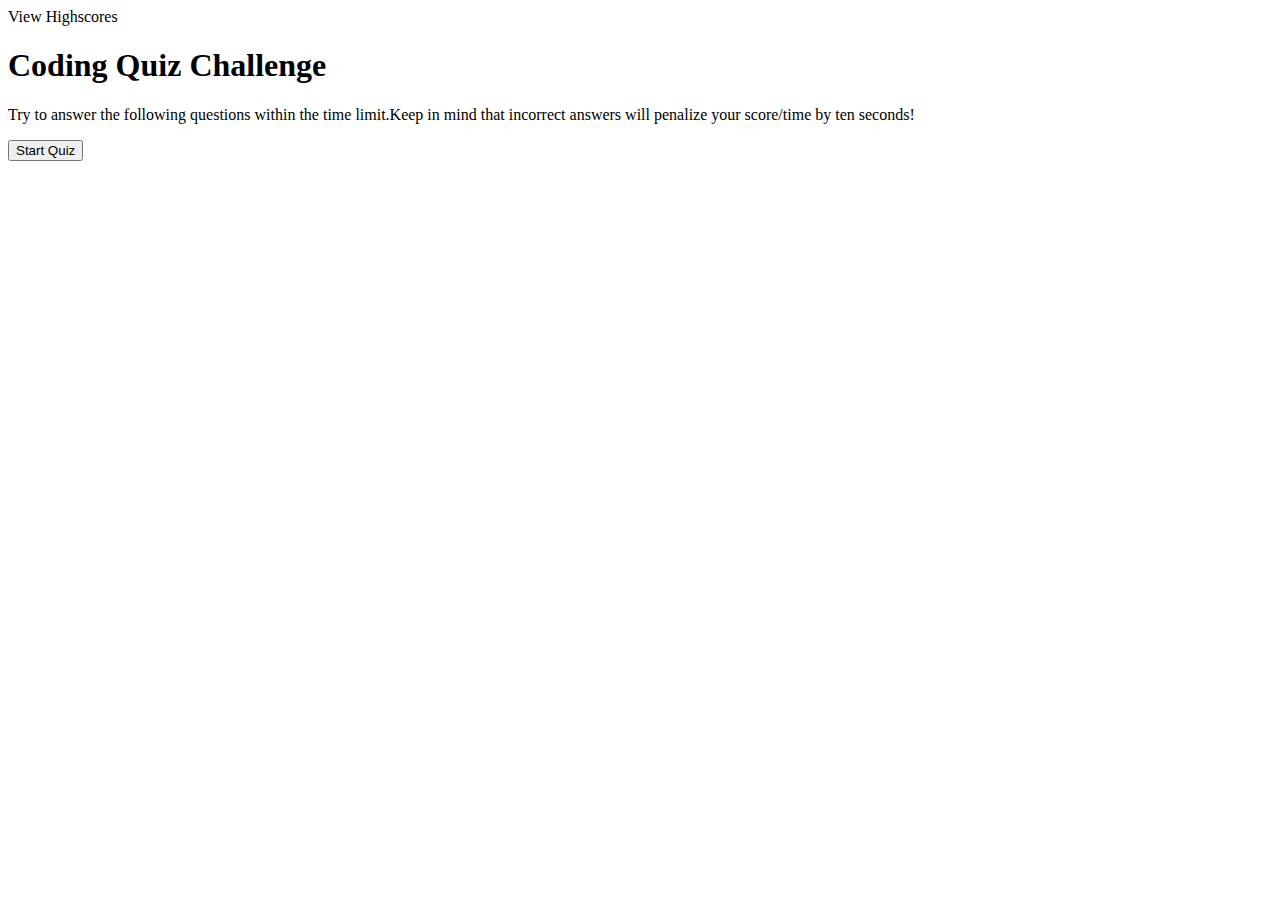
==== index.html @ 55365453 "create html file" ====
<!DOCTYPE html>
<html lang="en">
<head>
    <meta charset="UTF-8">
    <meta http-equiv="X-UA-Compatible" content="IE=edge">
    <meta name="viewport" content="width=device-width, initial-scale=1.0">
    <link rel="stylesheet" href="./assets/css/style.css"/>
    <title>Code Quiz</title>
</head>
<body>
    <!-- link to highscores -->
    <a>View Highscores</a>
    <!-- first page -->
    <div class="info-box">
    <!-- timer -->
    <div class="timer"></div>
    <!-- quiz content -->
    <div class="question-header">
        <h1>Coding Quiz Challenge</h1>
        <p>Try to answer the following questions within the time limit.Keep in mind that incorrect answers
            will penalize your score/time by ten seconds!</p>
            <ul class="choices"></ul>
            <!-- buttons -->
            <button id="start-btn">Start Quiz</button>
    </div>
    </div>
    <script src="script.js"></script>
</body>
</html>
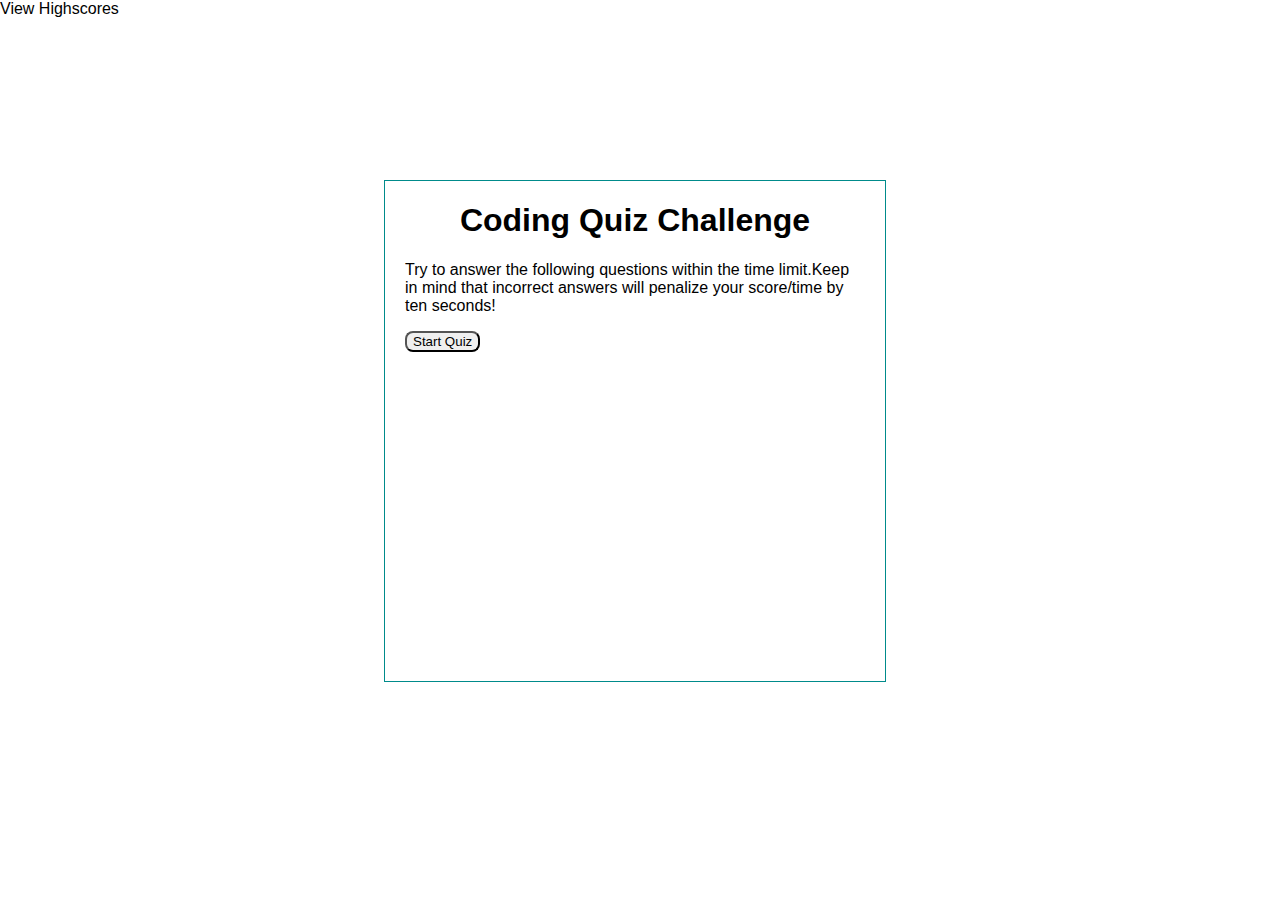
==== commit c8450d99: "function to compare answers" ====
--- a/index.html
+++ b/index.html
@@ -24,6 +24,6 @@
             <button id="start-btn">Start Quiz</button>
     </div>
     </div>
-    <script src="script.js"></script>
+    <script src="./assets/js/script.js"></script>
 </body>
 </html>--- a/assets/css/style.css
+++ b/assets/css/style.css
@@ -0,0 +1,86 @@
+body {
+    width: 100%;
+    margin: auto;
+    font-family: serif;
+    font-family: 'Varela Round', sans-serif;
+}
+.info-box {
+    position: absolute;
+    left: 30%;
+    top: 20%;
+    width: 500px;
+    height: 500px;
+    border:1px solid darkcyan;
+}
+.start-btn {
+    background-color: darkcyan;
+    margin-left: 33%;
+    padding: 15px 32px;
+    font-size: 20px;
+    color:whitesmoke;
+}
+.question-header {
+    margin: 20px;
+}
+.timer {
+    float: right;
+}
+#goBack {
+    background-color: darkcyan;
+    position: relative;
+    padding: 10px;
+    font-size: 20px;
+    color: whitesmoke;
+    top: 30%;
+    left: 55%;
+    width: auto;
+    text-align: center;
+    text-decoration: none;
+}
+#clear {
+    background-color: darkcyan;
+    position: relative;
+    padding: 10px;
+    font-size: 20px;
+    color: whitesmoke;
+    top: 30%;
+    right: 5%;
+    text-align: center;
+}
+button {
+    border-radius: 8px;
+}
+textarea {
+    width: 90%;
+    margin: 20px;
+}
+#submit {
+    background-color: darkcyan;
+    margin-left: 33%;
+    padding: 15px 32px;
+    font-size: 20px;
+    color: whitesmoke;
+}
+label {
+    margin-right: 10px;
+}
+input {
+    margin-bottom: 20px;
+    width: 50%;
+    border: 1px solid lightgray;
+}
+h1 {
+    text-align: center;
+}
+li {
+    background-color: darkcyan;
+    margin-top: 10px;
+    padding: 5px 15px;
+    width: 80%;
+    font-size: 18px;
+    color: whitesmoke;
+}
+#createDiv {
+    margin-top: 20px;
+    border-top: 1px solid lightgray;
+}
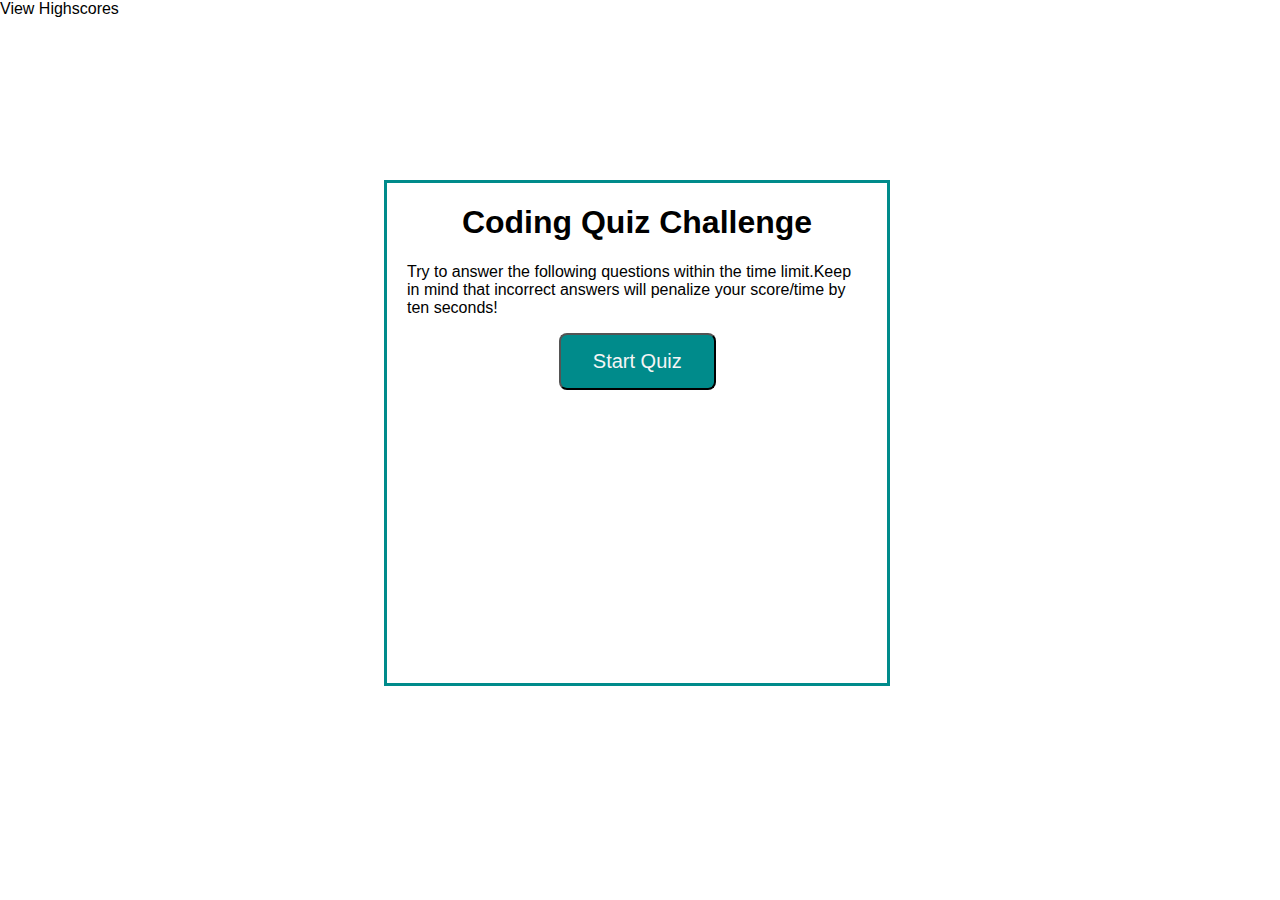
==== commit 147ead84: "function end quiz with calculating score and saving it in local storage.sending results to high scor" ====
--- a/index.html
+++ b/index.html
@@ -1,29 +1,32 @@
 <!DOCTYPE html>
 <html lang="en">
-<head>
-    <meta charset="UTF-8">
-    <meta http-equiv="X-UA-Compatible" content="IE=edge">
-    <meta name="viewport" content="width=device-width, initial-scale=1.0">
-    <link rel="stylesheet" href="./assets/css/style.css"/>
+  <head>
+    <meta charset="UTF-8" />
+    <meta http-equiv="X-UA-Compatible" content="IE=edge" />
+    <meta name="viewport" content="width=device-width, initial-scale=1.0" />
+    <link rel="stylesheet" href="./assets/css/style.css" />
     <title>Code Quiz</title>
-</head>
-<body>
+  </head>
+  <body>
     <!-- link to highscores -->
     <a>View Highscores</a>
     <!-- first page -->
     <div class="info-box">
-    <!-- timer -->
-    <div class="timer"></div>
-    <!-- quiz content -->
-    <div class="question-header">
+      <!-- timer -->
+      <div class="timer"></div>
+      <!-- quiz content -->
+      <div class="question-header">
         <h1>Coding Quiz Challenge</h1>
-        <p>Try to answer the following questions within the time limit.Keep in mind that incorrect answers
-            will penalize your score/time by ten seconds!</p>
-            <ul class="choices"></ul>
-            <!-- buttons -->
-            <button id="start-btn">Start Quiz</button>
-    </div>
+        <p>
+          Try to answer the following questions within the time limit.Keep in
+          mind that incorrect answers will penalize your score/time by ten
+          seconds!
+        </p>
+        <ul class="choices"></ul>
+        <!-- buttons -->
+        <button id="start-btn">Start Quiz</button>
+      </div>
     </div>
     <script src="./assets/js/script.js"></script>
-</body>
-</html>+  </body>
+</html>
--- a/assets/css/style.css
+++ b/assets/css/style.css
@@ -10,9 +10,9 @@
     top: 20%;
     width: 500px;
     height: 500px;
-    border:1px solid darkcyan;
+    border: 3px solid darkcyan;
 }
-.start-btn {
+#start-btn {
     background-color: darkcyan;
     margin-left: 33%;
     padding: 15px 32px;
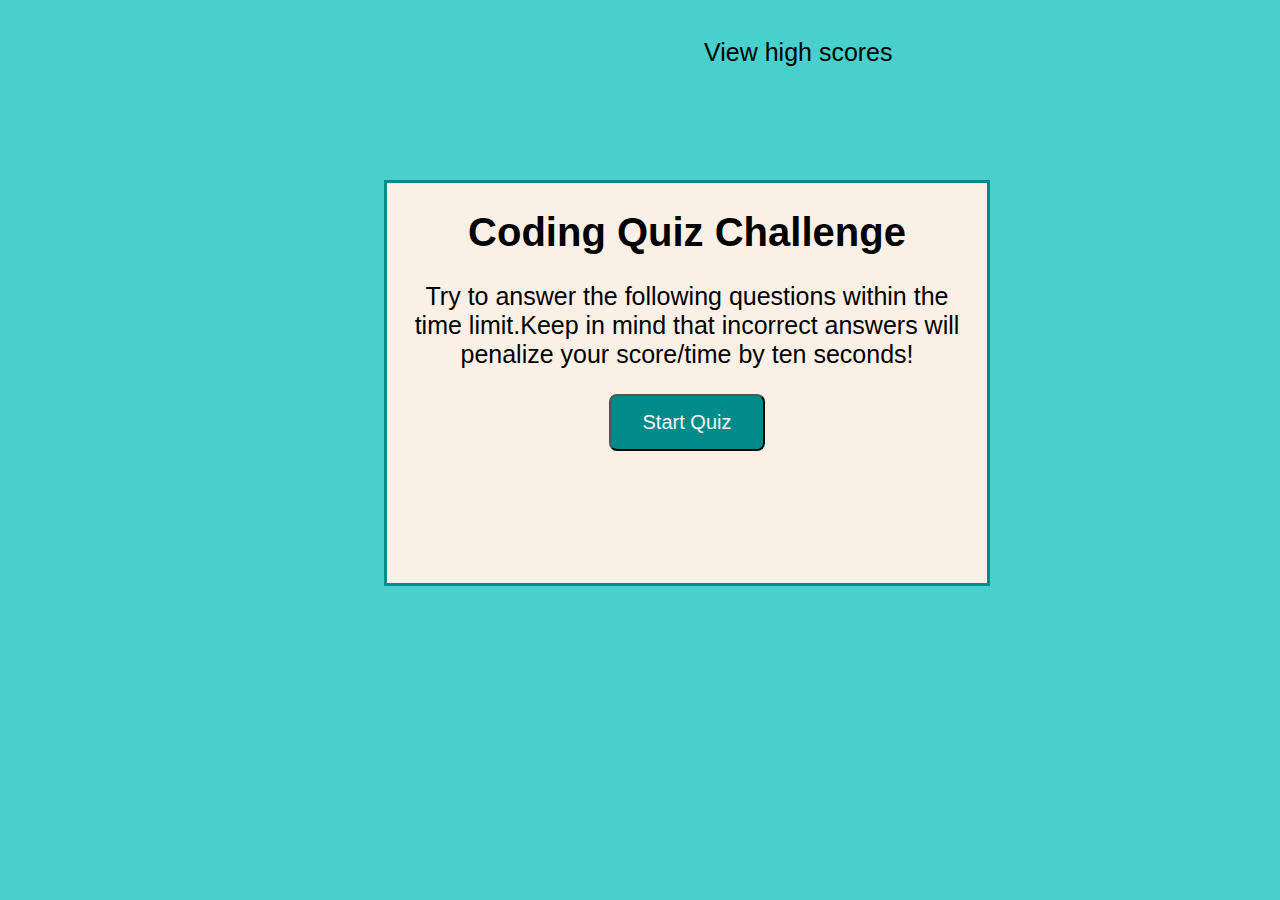
==== commit aec78986: "update style.css" ====
--- a/index.html
+++ b/index.html
@@ -9,13 +9,15 @@
   </head>
   <body>
     <!-- link to highscores -->
-    <a>View Highscores</a>
+    <div class="score">
+    <a href="./highscores.html#">View high scores</a>
+    </div>
     <!-- first page -->
     <div class="info-box">
       <!-- timer -->
       <div class="timer"></div>
       <!-- quiz content -->
-      <div class="question-header">
+      <div class="header">
         <h1>Coding Quiz Challenge</h1>
         <p>
           Try to answer the following questions within the time limit.Keep in
--- a/assets/css/style.css
+++ b/assets/css/style.css
@@ -1,86 +1,106 @@
 body {
-    width: 100%;
-    margin: auto;
-    font-family: serif;
-    font-family: 'Varela Round', sans-serif;
+  width: 100%;
+  margin: auto;
+  font-family: serif;
+  font-family: "Varela Round", sans-serif;
+  font-size: 20px;
+  text-align: center;
+  background-color: mediumturquoise;
+}
+.score a {
+  position: absolute;
+  padding-left: 5%;
+  padding-top: 3%;
+  font-size: 25px;
+  color: black;
+  text-decoration: none;
+}
+.score a:hover {
+    color: linen;
 }
 .info-box {
-    position: absolute;
-    left: 30%;
-    top: 20%;
-    width: 500px;
-    height: 500px;
-    border: 3px solid darkcyan;
+  position: absolute;
+  left: 30%;
+  top: 20%;
+  width: 600px;
+  height: 400px;
+  border: 3px solid darkcyan;
+  background-color: linen;
 }
 #start-btn {
-    background-color: darkcyan;
-    margin-left: 33%;
-    padding: 15px 32px;
-    font-size: 20px;
-    color:whitesmoke;
+  background-color: darkcyan;
+  padding: 15px 32px;
+  font-size: 20px;
+  color: whitesmoke;
 }
-.question-header {
-    margin: 20px;
+.header {
+  margin: 20px;
+}
+.header p {
+    font-size: 25px;
+    text-align: center;
 }
 .timer {
-    float: right;
+  float: right;
 }
-#goBack {
-    background-color: darkcyan;
-    position: relative;
-    padding: 10px;
-    font-size: 20px;
-    color: whitesmoke;
-    top: 30%;
-    left: 55%;
-    width: auto;
-    text-align: center;
-    text-decoration: none;
+
+.clear {
+  background-color: darkcyan;
+  position: relative;
+  padding: 10px;
+  font-size: 20px;
+  color: whitesmoke;
+  text-align: center;
 }
-#clear {
-    background-color: darkcyan;
-    position: relative;
-    padding: 10px;
-    font-size: 20px;
-    color: whitesmoke;
-    top: 30%;
-    right: 5%;
-    text-align: center;
+.return {
+  background-color: darkcyan;
+  position: relative;
+  padding: 10px;
+  font-size: 20px;
+  color: whitesmoke;
+  width: auto;
+  text-align: center;
+  text-decoration: none;
 }
 button {
-    border-radius: 8px;
+  border-radius: 8px;
 }
 textarea {
-    width: 90%;
-    margin: 20px;
+  width: 90%;
+  margin: 20px;
 }
 #submit {
-    background-color: darkcyan;
-    margin-left: 33%;
-    padding: 15px 32px;
-    font-size: 20px;
-    color: whitesmoke;
+  background-color: darkcyan;
+  font-size: 20px;
+  color: whitesmoke;
 }
-label {
-    margin-right: 10px;
+#label {
+  margin-right: 10px;
 }
-input {
-    margin-bottom: 20px;
-    width: 50%;
-    border: 1px solid lightgray;
+#input {
+  margin-right: 30px;
+  width: 30%;
+  border: 1px solid lightgray;
 }
 h1 {
-    text-align: center;
+  text-align: center;
 }
 li {
-    background-color: darkcyan;
-    margin-top: 10px;
-    padding: 5px 15px;
-    width: 80%;
-    font-size: 18px;
-    color: whitesmoke;
+  background-color: darkcyan;
+  margin-top: 10px;
+  padding: 5px 15px;
+  width: 80%;
+  font-size: 18px;
+  color: whitesmoke;
+  text-align: center;
+}
+li:hover {
+  background-color: #18c9c9;
 }
 #createDiv {
-    margin-top: 20px;
-    border-top: 1px solid lightgray;
+  margin-top: 20px;
+  border-top: 1px solid lightgray;
+  text-align: center;
+  font-style: italic;
+  color:gray;
 }
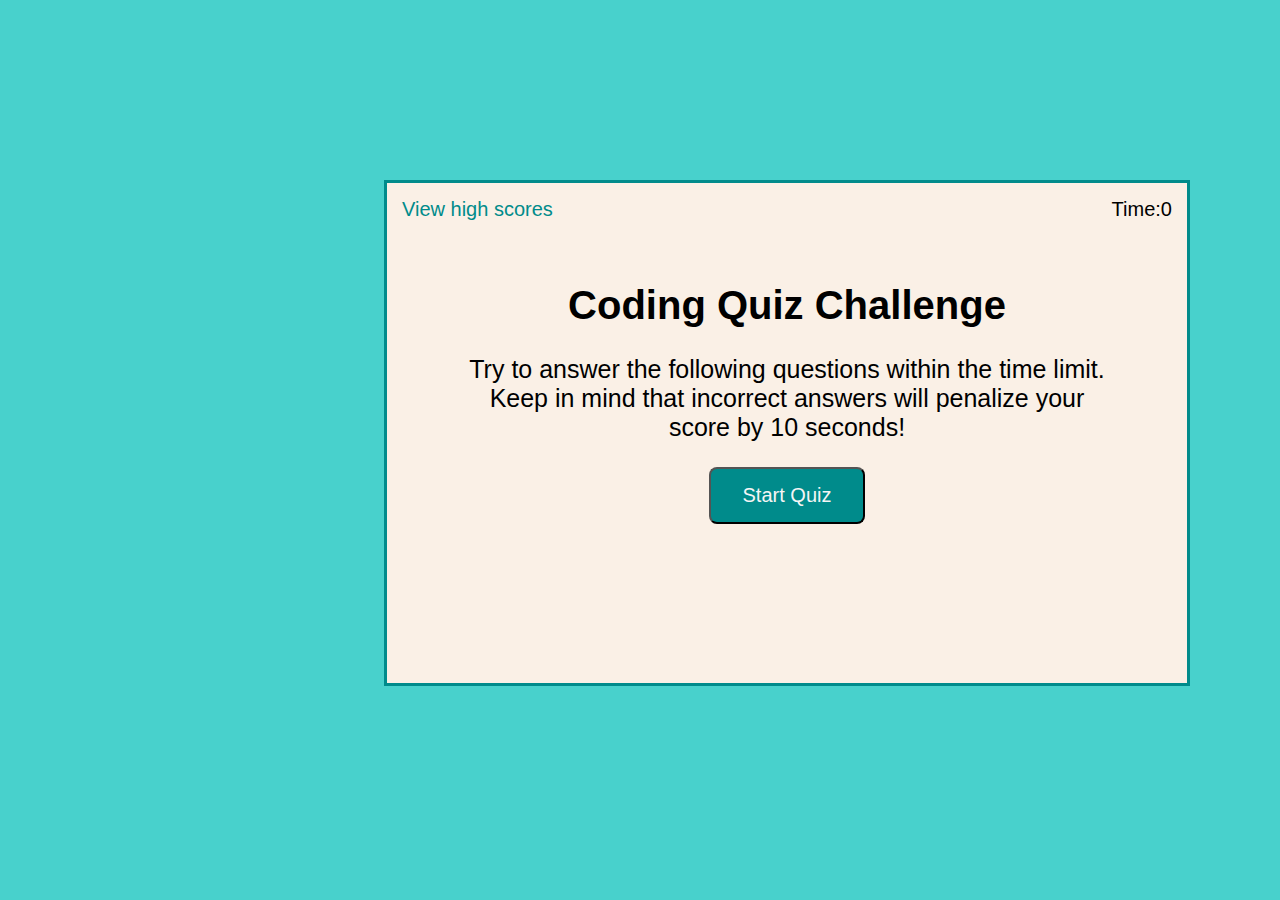
==== commit 2e548084: "more style" ====
--- a/index.html
+++ b/index.html
@@ -8,21 +8,21 @@
     <title>Code Quiz</title>
   </head>
   <body>
-    <!-- link to highscores -->
-    <div class="score">
-    <a href="./highscores.html#">View high scores</a>
-    </div>
+    
     <!-- first page -->
     <div class="info-box">
+      <!-- link to highscores -->
+    <div class="score">
+      <a href="./highscores.html#">View high scores</a>
+      </div>
       <!-- timer -->
-      <div class="timer"></div>
+      <div class="timer">Time:0 </div>
       <!-- quiz content -->
       <div class="header">
         <h1>Coding Quiz Challenge</h1>
         <p>
-          Try to answer the following questions within the time limit.Keep in
-          mind that incorrect answers will penalize your score/time by ten
-          seconds!
+           Try to answer the following questions within the time limit. Keep in
+          mind that incorrect answers will penalize your score by 10 seconds!
         </p>
         <ul class="choices"></ul>
         <!-- buttons -->
--- a/assets/css/style.css
+++ b/assets/css/style.css
@@ -7,23 +7,13 @@
   text-align: center;
   background-color: mediumturquoise;
 }
-.score a {
-  position: absolute;
-  padding-left: 5%;
-  padding-top: 3%;
-  font-size: 25px;
-  color: black;
-  text-decoration: none;
-}
-.score a:hover {
-    color: linen;
-}
+
 .info-box {
   position: absolute;
   left: 30%;
   top: 20%;
-  width: 600px;
-  height: 400px;
+  width: 800px;
+  height: 500px;
   border: 3px solid darkcyan;
   background-color: linen;
 }
@@ -34,16 +24,27 @@
   color: whitesmoke;
 }
 .header {
-  margin: 20px;
+  margin: 100px 70px;
 }
 .header p {
-    font-size: 25px;
-    text-align: center;
+  font-size: 25px;
+  text-align: center;
 }
 .timer {
   float: right;
+  padding-top: 15px;
+  padding-right: 15px;
 }
-
+.score a {
+  float: left;
+  padding-top: 15px;
+  padding-left: 15px;
+  color: darkcyan;
+  text-decoration: none;
+}
+.score a:hover {
+  color: mediumturquoise;
+}
 .clear {
   background-color: darkcyan;
   position: relative;
@@ -71,15 +72,18 @@
 }
 #submit {
   background-color: darkcyan;
+  margin-left: 3%;
   font-size: 20px;
   color: whitesmoke;
 }
-#label {
+label {
   margin-right: 10px;
 }
-#input {
-  margin-right: 30px;
+input {
+  margin-bottom: 20px;
   width: 30%;
+  padding: 6px 20px;
+  border-radius: 10px;
   border: 1px solid lightgray;
 }
 h1 {
@@ -87,10 +91,12 @@
 }
 li {
   background-color: darkcyan;
-  margin-top: 10px;
-  padding: 5px 15px;
-  width: 80%;
-  font-size: 18px;
+  margin-top: 20px;
+  margin-left: 90px;
+  padding: 10px 25px;
+  width: 60%;
+  font-size: 20px;
+  border-radius: 8px;
   color: whitesmoke;
   text-align: center;
 }
@@ -102,5 +108,6 @@
   border-top: 1px solid lightgray;
   text-align: center;
   font-style: italic;
-  color:gray;
+  color: gray;
 }
+
